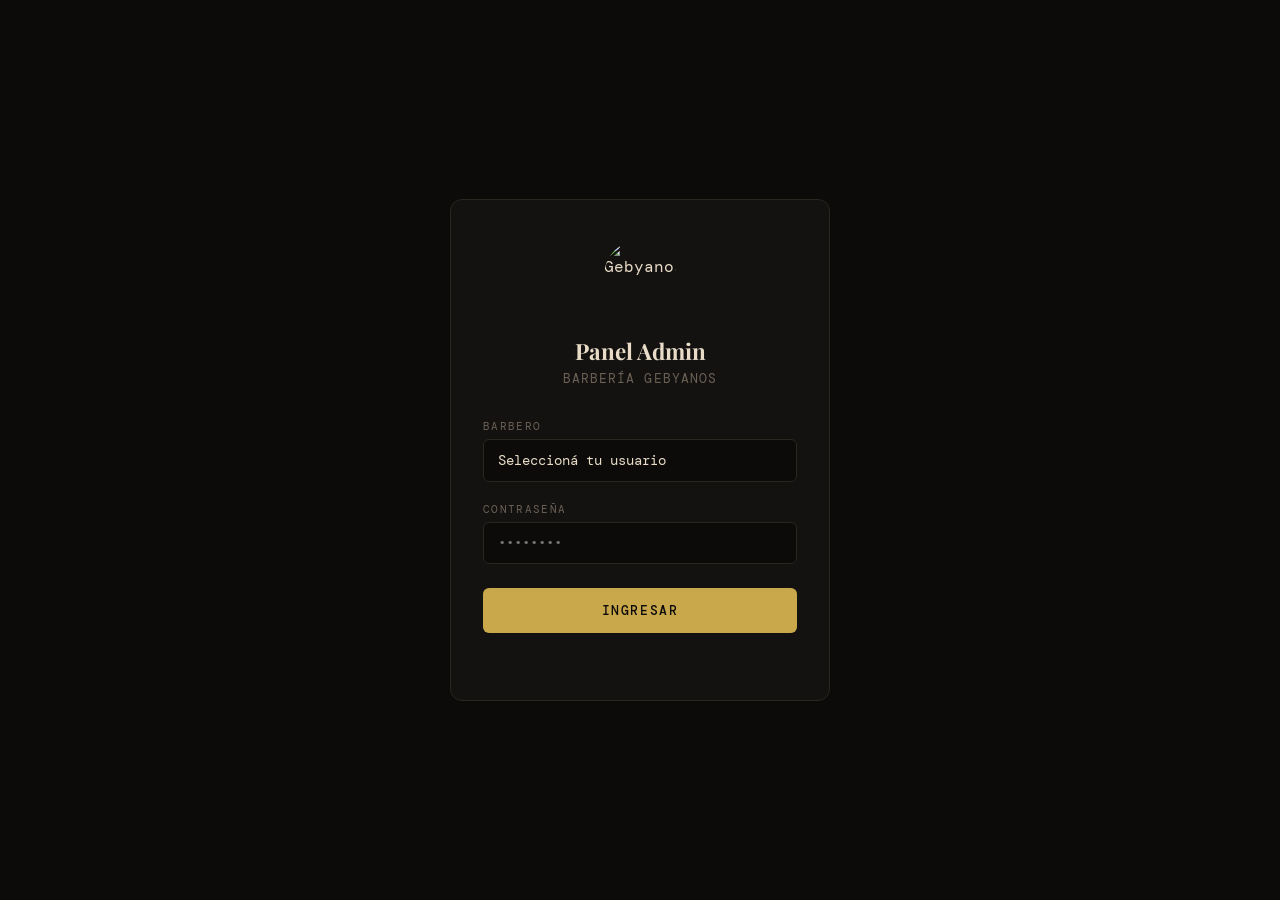
==== public/admin/index.html @ e2d84020 "add módulo mi turno cliente + clientes fijos admin + fixes doble reserva y edición - Landing: secció" ====
<!DOCTYPE html>
<html lang="es">
<head>
  <meta charset="UTF-8">
  <meta name="viewport" content="width=device-width, initial-scale=1.0">
  <title>Gebyanos — Admin</title>
  <link rel="preconnect" href="https://fonts.googleapis.com">
  <link href="https://fonts.googleapis.com/css2?family=Playfair+Display:wght@400;600&family=DM+Mono:wght@400;500&display=swap" rel="stylesheet">
  <style>
    :root {
      --bg:      #0c0b09;
      --surface: #141210;
      --border:  #2a2620;
      --gold:    #c9a84c;
      --text:    #e8dcc8;
      --muted:   #6b6055;
      --font-serif: 'Playfair Display', serif;
      --font-mono:  'DM Mono', monospace;
    }
    *, *::before, *::after { box-sizing: border-box; margin: 0; padding: 0; }
    body {
      background: var(--bg);
      color: var(--text);
      font-family: var(--font-mono);
      min-height: 100vh;
      display: flex;
      align-items: center;
      justify-content: center;
    }
    .card {
      background: var(--surface);
      border: 1px solid var(--border);
      border-radius: 12px;
      padding: 2.5rem 2rem;
      width: 100%;
      max-width: 380px;
    }
    .logo {
      width: 72px;
      height: 72px;
      border-radius: 50%;
      display: block;
      margin: 0 auto 1.5rem;
    }
    h1 {
      font-family: var(--font-serif);
      font-size: 1.4rem;
      text-align: center;
      margin-bottom: 0.25rem;
    }
    .sub {
      text-align: center;
      color: var(--muted);
      font-size: 0.8rem;
      letter-spacing: 0.08em;
      text-transform: uppercase;
      margin-bottom: 2rem;
    }
    label {
      display: block;
      font-size: 0.7rem;
      letter-spacing: 0.12em;
      text-transform: uppercase;
      color: var(--muted);
      margin-bottom: 0.4rem;
    }
    select, input[type="password"] {
      width: 100%;
      background: var(--bg);
      border: 1px solid var(--border);
      border-radius: 6px;
      color: var(--text);
      font-family: var(--font-mono);
      font-size: 0.9rem;
      padding: 0.7rem 0.875rem;
      margin-bottom: 1.25rem;
      outline: none;
      transition: border-color 200ms;
      appearance: none;
    }
    select:focus, input:focus { border-color: var(--gold); }
    select option { background: var(--surface); }
    .btn {
      width: 100%;
      background: var(--gold);
      color: #0c0b09;
      border: none;
      border-radius: 6px;
      font-family: var(--font-mono);
      font-size: 0.8rem;
      font-weight: 500;
      letter-spacing: 0.12em;
      text-transform: uppercase;
      padding: 0.875rem;
      cursor: pointer;
      transition: opacity 200ms;
      margin-top: 0.25rem;
    }
    .btn:hover { opacity: 0.85; }
    .btn:disabled { opacity: 0.45; cursor: default; }
    .error {
      color: #e57373;
      font-size: 0.8rem;
      text-align: center;
      margin-top: 0.875rem;
      min-height: 1em;
    }
  </style>
</head>
<body>
  <div class="card">
    <img src="/img/logo.jpg" alt="Gebyanos" class="logo">
    <h1>Panel Admin</h1>
    <p class="sub">Barbería Gebyanos</p>

    <form id="form">
      <label for="barbero">Barbero</label>
      <select id="barbero" required>
        <option value="">Seleccioná tu usuario</option>
        <option value="gebyano">Gebyano</option>
        <option value="lobo">Lobo</option>
        <option value="felipe">Felipe</option>
      </select>

      <label for="password">Contraseña</label>
      <input type="password" id="password" placeholder="••••••••" required>

      <button type="submit" class="btn" id="btn">Ingresar</button>
      <p class="error" id="error"></p>
    </form>
  </div>

  <script>
    // Redirigir si ya hay sesión activa
    fetch('/admin/api/me').then(r => { if (r.ok) location.href = '/admin/dashboard'; });

    document.getElementById('form').addEventListener('submit', async e => {
      e.preventDefault();
      const btn   = document.getElementById('btn');
      const error = document.getElementById('error');
      btn.disabled = true;
      btn.textContent = 'Ingresando...';
      error.textContent = '';

      const res = await fetch('/admin/api/auth', {
        method: 'POST',
        headers: { 'Content-Type': 'application/json' },
        body: JSON.stringify({
          barbero_id: document.getElementById('barbero').value,
          password:   document.getElementById('password').value,
        }),
      });

      if (res.ok) {
        location.href = '/admin/dashboard';
      } else {
        const { error: msg } = await res.json();
        error.textContent = msg || 'Error al ingresar';
        btn.disabled = false;
        btn.textContent = 'Ingresar';
      }
    });
  </script>
</body>
</html>
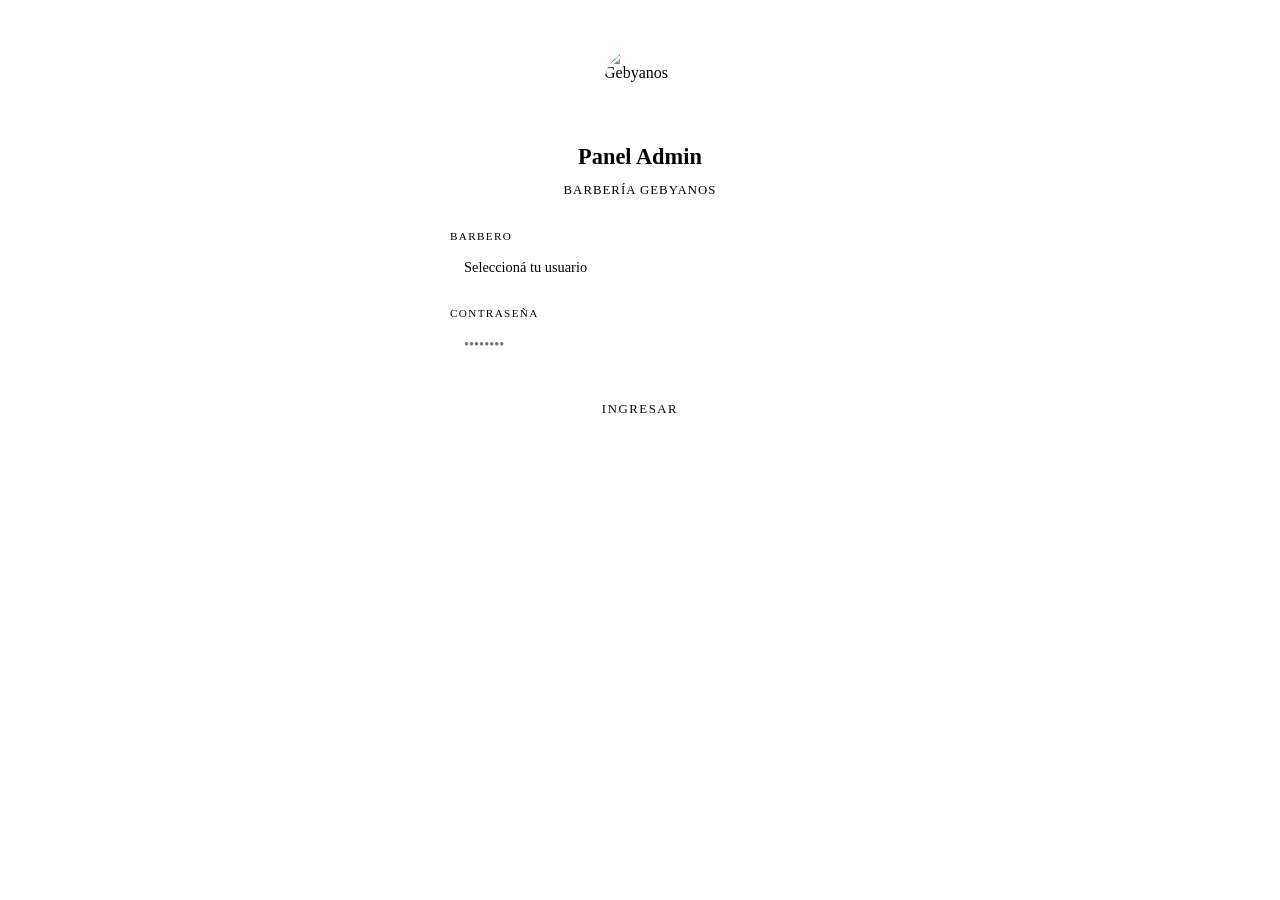
==== commit eb1adfc7: "refactor(admin): extraer CSS compartido a admin.css Elimina ~987 líneas de CSS duplicado en 7 página" ====
--- a/public/admin/index.html
+++ b/public/admin/index.html
@@ -6,105 +6,34 @@
   <title>Gebyanos — Admin</title>
   <link rel="preconnect" href="https://fonts.googleapis.com">
   <link href="https://fonts.googleapis.com/css2?family=Playfair+Display:wght@400;600&family=DM+Mono:wght@400;500&display=swap" rel="stylesheet">
+  <link rel="stylesheet" href="/css/admin.css">
   <style>
-    :root {
-      --bg:      #0c0b09;
-      --surface: #141210;
-      --border:  #2a2620;
-      --gold:    #c9a84c;
-      --text:    #e8dcc8;
-      --muted:   #6b6055;
-      --font-serif: 'Playfair Display', serif;
-      --font-mono:  'DM Mono', monospace;
+    body { display: flex; align-items: center; justify-content: center; }
+    .card {
+      background: var(--surface); border: 1px solid var(--border);
+      border-radius: 12px; padding: 2.5rem 2rem; width: 100%; max-width: 380px;
     }
-    *, *::before, *::after { box-sizing: border-box; margin: 0; padding: 0; }
-    body {
-      background: var(--bg);
-      color: var(--text);
-      font-family: var(--font-mono);
-      min-height: 100vh;
-      display: flex;
-      align-items: center;
-      justify-content: center;
-    }
-    .card {
-      background: var(--surface);
-      border: 1px solid var(--border);
-      border-radius: 12px;
-      padding: 2.5rem 2rem;
-      width: 100%;
-      max-width: 380px;
-    }
-    .logo {
-      width: 72px;
-      height: 72px;
-      border-radius: 50%;
-      display: block;
-      margin: 0 auto 1.5rem;
-    }
-    h1 {
-      font-family: var(--font-serif);
-      font-size: 1.4rem;
-      text-align: center;
-      margin-bottom: 0.25rem;
-    }
-    .sub {
-      text-align: center;
-      color: var(--muted);
-      font-size: 0.8rem;
-      letter-spacing: 0.08em;
-      text-transform: uppercase;
-      margin-bottom: 2rem;
-    }
-    label {
-      display: block;
-      font-size: 0.7rem;
-      letter-spacing: 0.12em;
-      text-transform: uppercase;
-      color: var(--muted);
-      margin-bottom: 0.4rem;
-    }
+    .logo { width: 72px; height: 72px; border-radius: 50%; display: block; margin: 0 auto 1.5rem; }
+    h1   { font-family: var(--font-serif); font-size: 1.4rem; text-align: center; margin-bottom: 0.25rem; }
+    .sub { text-align: center; color: var(--muted); font-size: 0.8rem; letter-spacing: 0.08em; text-transform: uppercase; margin-bottom: 2rem; }
+    label { display: block; font-size: 0.7rem; letter-spacing: 0.12em; text-transform: uppercase; color: var(--muted); margin-bottom: 0.4rem; }
     select, input[type="password"] {
-      width: 100%;
-      background: var(--bg);
-      border: 1px solid var(--border);
-      border-radius: 6px;
-      color: var(--text);
-      font-family: var(--font-mono);
-      font-size: 0.9rem;
-      padding: 0.7rem 0.875rem;
-      margin-bottom: 1.25rem;
-      outline: none;
-      transition: border-color 200ms;
-      appearance: none;
+      width: 100%; background: var(--bg); border: 1px solid var(--border); border-radius: 6px;
+      color: var(--text); font-family: var(--font-mono); font-size: 0.9rem;
+      padding: 0.7rem 0.875rem; margin-bottom: 1.25rem; outline: none;
+      transition: border-color 200ms; appearance: none;
     }
     select:focus, input:focus { border-color: var(--gold); }
     select option { background: var(--surface); }
     .btn {
-      width: 100%;
-      background: var(--gold);
-      color: #0c0b09;
-      border: none;
-      border-radius: 6px;
-      font-family: var(--font-mono);
-      font-size: 0.8rem;
-      font-weight: 500;
-      letter-spacing: 0.12em;
-      text-transform: uppercase;
-      padding: 0.875rem;
-      cursor: pointer;
-      transition: opacity 200ms;
-      margin-top: 0.25rem;
+      width: 100%; background: var(--gold); color: #0c0b09; border: none; border-radius: 6px;
+      font-family: var(--font-mono); font-size: 0.8rem; font-weight: 500;
+      letter-spacing: 0.12em; text-transform: uppercase;
+      padding: 0.875rem; cursor: pointer; transition: opacity 200ms; margin-top: 0.25rem;
     }
-    .btn:hover { opacity: 0.85; }
+    .btn:hover    { opacity: 0.85; }
     .btn:disabled { opacity: 0.45; cursor: default; }
-    .error {
-      color: #e57373;
-      font-size: 0.8rem;
-      text-align: center;
-      margin-top: 0.875rem;
-      min-height: 1em;
-    }
+    .error { color: #e57373; font-size: 0.8rem; text-align: center; margin-top: 0.875rem; min-height: 1em; }
   </style>
 </head>
 <body>
